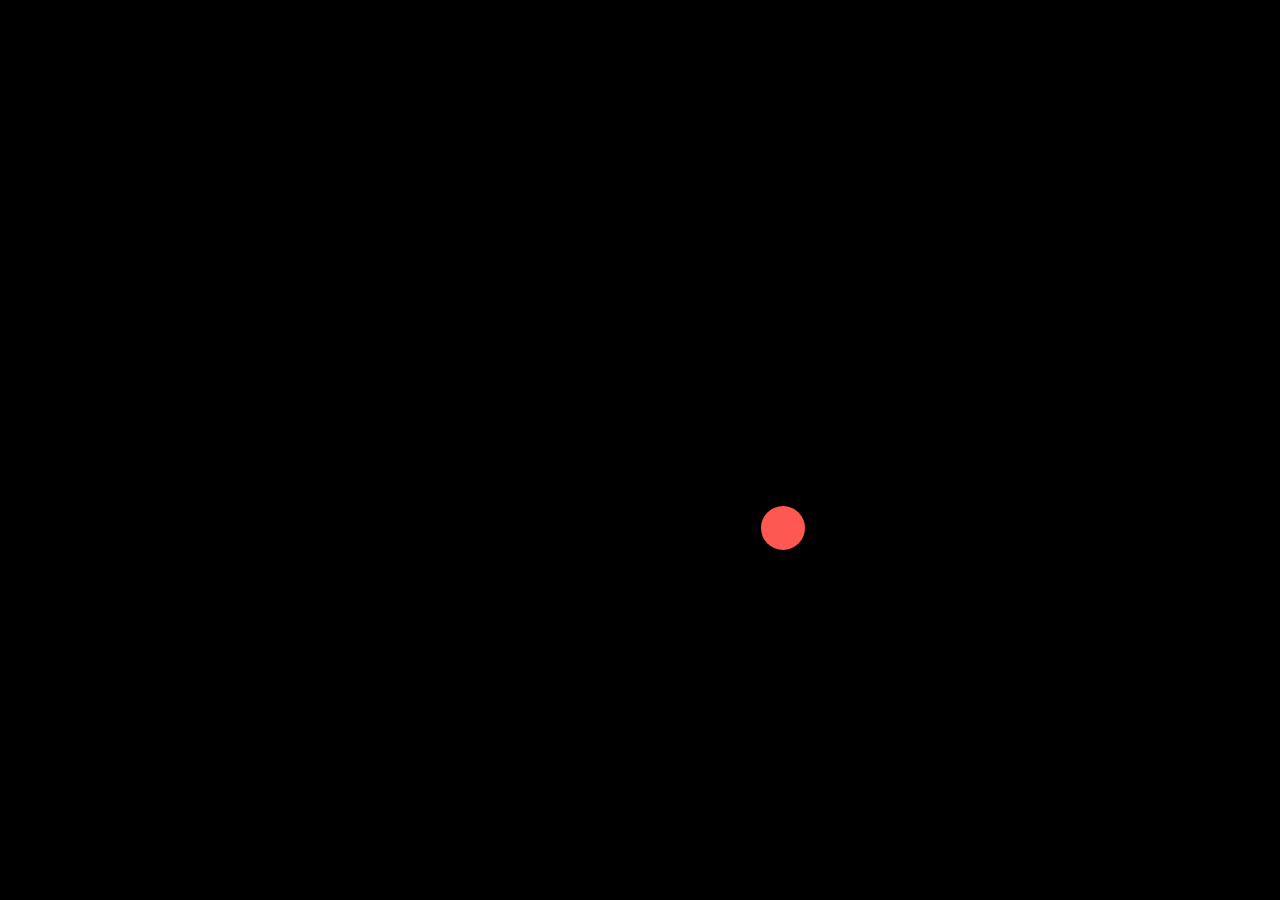
==== index.html @ 730013ab "updated index.html" ====
<!DOCTYPE html>
<html lang="en">
<head>
    <meta charset="UTF-8">
    <meta name="viewport" content="width=device-width, initial-scale=1.0">
    <title>Document</title>
    <style>
        @import url('https://fonts.googleapis.com/css?family=Poppins:700');
body {
  margin: 0;
  padding: 0;
  width: 100vw;
  height: 100vh;
  overflow: hidden;
  position: relative;
  background: #000000;
  
  display: flex;
  align-items: center;
}

.main-title {
  color: white;
  font-size: 15vmin;
  font-weight: bold;
  font-family: 'Poppins', sans-serif;
  text-transform: uppercase;
  padding-left: 40px;
}

.second-title {
  color: white;
  font-size: 5vmin;
  font-weight: bold;
  font-family: 'Poppins', sans-serif;
   position: relative;
   top: -50px;
}

.blob {
  position: absolute;
  top: 0;
  left: 0;
  fill: #023F92;
  width: 50vmax;
  z-index: -1;
  animation: move 10s ease-in-out infinite;
  transform-origin: 50% 50%;
}

.contacts li {
   display: inline-block;
   padding-left: 50px;
}

.contacts li a {
   color: #bdbdbd;
   text-decoration: none;
   font-family: 'Poppins', sans-serif;
}

.contacts li a:hover {
   color: #fff;
}

@keyframes move {
  0%   { transform: scale(1)   translate(10px, -30px); }
  38%  { transform: scale(0.8, 1) translate(80vw, 30vh) rotate(160deg); }
  40%  { transform: scale(0.8, 1) translate(80vw, 30vh) rotate(160deg); }
  78%  { transform: scale(1.3) translate(0vw, 50vh) rotate(-20deg); }
  80%  { transform: scale(1.3) translate(0vw, 50vh) rotate(-20deg); }
  100% { transform: scale(1)   translate(10px, -30px); }
}

@media screen and (max-width: 580px) {
   .main-title {
      font-size: 8vmin;
   }
   .second-title {
      top: -20px;
   }
}

@media screen and (max-width: 380px) {
   .main-title {
      font-size: 8vmin;
      padding: 20px;
   }
   .second-title {
      top: -20px;
   }
   .contacts {
      padding-left: 0;
      position: relative;
      right: 27px;
   }
}
    </style>
    <style>
        html, body, .hello-parent {
  height: 100%;
  width: 100%;
  margin: 0;
}

.hello-parent {
  display: flex;
  background: #000000;
  background: -webkit-radial-gradient(#000000, #000000); 
  background: -o-radial-gradient(#000000, #000000); 
  background: -moz-radial-gradient(#000000, #000000);
  background: radial-gradient(#000000, #000000); 
}

.hello-word {
  margin:auto;
}
/* H Animation */

.H-left-stroke {
  stroke-dasharray: 124px;
  stroke-dashoffset: 124px;
  animation: H-left-move 20s ease forwards;
}

.H-mid-stroke {
  stroke-dasharray: 37px;
  stroke-dashoffset: 37px;
  animation: H-mid-move 9s ease forwards;
}

.H-right-stroke {
  stroke-dasharray: 124px;
  stroke-dashoffset: 124px;
  animation: H-right-move 13s ease forwards;
}

@keyframes H-left-move {
  0% {
    stroke-dashoffset: 124px;
  }
  5% {
    stroke-dashoffset: 0px;
  }
  100% {
    stroke-dashoffset: 0px;
  }
}

@keyframes H-mid-move {
  0% {
    stroke-dashoffset: 37px;
  }
  5% {
    stroke-dashoffset: 37px;
  }
  10% {
    stroke-dashoffset: 0px;
  }
  100% {
    stroke-dashoffset: 0px;
  }
}

@keyframes H-right-move {
  0% {
    stroke-dashoffset: 124px;
  }
  5% {
    stroke-dashoffset: 124px;
  }
  10% {
    stroke-dashoffset: 0px;
  }
  100% {
    stroke-dashoffset: 0px;
  }
}

/* E Animation */

.E-left-stroke {
  stroke-dasharray: 124px;
  stroke-dashoffset: 124px;
  animation: E-left-move 20s ease forwards;
}

.E-top-stroke {
  stroke-dasharray: 47px;
  stroke-dashoffset: 47px;
  animation: E-top-move 10s ease forwards;
}

.E-mid-stroke {
  stroke-dasharray: 42px;
  stroke-dashoffset: 42px;
  animation: E-mid-move 10s ease forwards;
}

.E-bottom-stroke {
  stroke-dasharray: 47px;
  stroke-dashoffset: 47px;
  animation: E-bottom-move 10s ease forwards;
}

@keyframes E-left-move {
  0% {
    stroke-dashoffset: 124px;
  }
  2% {
    stroke-dashoffset: 124px;
  }
  6% {
    stroke-dashoffset: 0px;
  }
  100% {
    stroke-dashoffset: 0px;
  }
}

@keyframes E-top-move {
  0% {
    stroke-dashoffset: 47px;
  }
  6% {
    stroke-dashoffset: 47px;
  }
  11% {
    stroke-dashoffset: 0px;
  }
  100% {
    stroke-dashoffset: 0px;
  }
}

@keyframes E-mid-move {
  0% {
    stroke-dashoffset: 42px;
  }
  8% {
    stroke-dashoffset: 42px;
  }
  13% {
    stroke-dashoffset: 0px;
  }
  100% {
    stroke-dashoffset: 0px;
  }
}

@keyframes E-bottom-move {
  0% {
    stroke-dashoffset: 47px;
  }
  11% {
    stroke-dashoffset: 47px;
  }
  16% {
    stroke-dashoffset: 0px;
  }
  100% {
    stroke-dashoffset: 0px;
  }
}

/* L One Animation */

.L-one-long-stroke {
  stroke-dasharray: 124px;
  stroke-dashoffset: 124px;
  animation: L-one-long-move 20s ease forwards;
}

.L-one-short-stroke {
  stroke-dasharray: 44px;
  stroke-dashoffset: 44px;
  animation: L-one-short-move 10s ease forwards;
}

@keyframes L-one-long-move {
  0% {
    stroke-dashoffset: 124px;
  }
  2% {
    stroke-dashoffset: 124px;
  }
  7% {
    stroke-dashoffset: 0px;
  }
  100% {
    stroke-dashoffset: 0px;
  }
}

@keyframes L-one-short-move {
  0% {
    stroke-dashoffset: 44px;
  }
  13% {
    stroke-dashoffset: 44px;
  }
  18% {
    stroke-dashoffset: 0px;
  }
  100% {
    stroke-dashoffset: 0px;
  }
}

/* L Two Animation */

.L-two-long-stroke {
  stroke-dasharray: 124px;
  stroke-dashoffset: 124px;
  animation: L-two-long-move 20s ease forwards;
}

.L-two-short-stroke {
  stroke-dasharray: 44px;
  stroke-dashoffset: 44px;
  animation: L-two-short-move 10s ease forwards;
}

@keyframes L-two-long-move {
  0% {
    stroke-dashoffset: 124px;
  }
  3% {
    stroke-dashoffset: 124px;
  }
  8% {
    stroke-dashoffset: 0px;
  }
  100% {
    stroke-dashoffset: 0px;
  }
}

@keyframes L-two-short-move {
  0% {
    stroke-dashoffset: 44px;
  }
  15% {
    stroke-dashoffset: 44px;
  }
  20% {
    stroke-dashoffset: 0px;
  }
  100% {
    stroke-dashoffset: 0px;
  }
}

/* O Animation */

.O-stroke {
  stroke-dasharray: 302px;
  stroke-dashoffset: 302px;
  animation: O-move 20s ease forwards;
}

@keyframes O-move {
  0% {
    stroke-dashoffset: 302px;
  }
  4% {
    stroke-dashoffset: 302px;
  }
  9% {
    stroke-dashoffset: 0px;
  }
  100% {
    stroke-dashoffset: 0px;
  }
}

/* Red Dot Animation */

.red-dot {
  stroke-width: 44px;
  stroke-linecap: round;
  animation: red-dot-grow 8s ease-out forwards;
}

@keyframes red-dot-grow {
  0% {
    stroke-width: 0px;
  }
  15% {
    stroke-width: 0px;
  }
  20% {
    stroke-width: 44px;
  }
  100% {
    stroke-width: 44px;
  }
}
    </style>
</head>
<body>
    <div class="hello-parent">
  
        <svg class="hello-word" width="365" height="365" viewBox="0 0 365 365">
          
          
          <g id="H-letter">
          <line class="H-left-stroke" x1="17" y1="0" x2="17" y2="124" stroke="#fff" fill="none" stroke-width="34" />
          <line class="H-mid-stroke" x1="33" y1="62" x2="68" y2="62" stroke="#fff" fill="none" stroke-width="34" />
          <line class="H-right-stroke" x1="84" y1="0" x2="84" y2="124" stroke="#fff" fill="none" stroke-width="34" />
          </g>
          
          <g id="E-letter">
            <line class="E-left-stroke" x1="138" y1="0" x2="138" y2="124" stroke="#fff" fill="none" stroke-width="34" />
            <line class="E-top-stroke" x1="154" y1="17" x2="201" y2="17" stroke="#fff" fill="none" stroke-width="34" />
            <line class="E-mid-stroke" x1="154" y1="62" x2="196" y2="62" stroke="#fff" fill="none" stroke-width="34" />
            <line class="E-bottom-stroke" x1="154" y1="107" x2="201" y2="107" stroke="#fff" fill="none" stroke-width="34" />
          </g>
          
          <g id="L-one-letter">
            <line class="L-one-long-stroke" x1="17" y1="153" x2="17" y2="277" stroke="#fff" fill="none" stroke-width="34" />
            <line class="L-one-short-stroke" x1="33" y1="260" x2="77" y2="260" stroke="#fff" fill="none" stroke-width="34" />
          </g>
          
          <g id="L-two-letter">
            <line class="L-two-long-stroke" x1="104" y1="153" x2="104" y2="277" stroke="#fff" fill="none" stroke-width="34" />
            <line class="L-two-short-stroke" x1="120" y1="260" x2="164" y2="260" stroke="#fff" fill="none" stroke-width="34" />
          </g>
          
          <g id="O-letter">
            <circle class="O-stroke" cx="231" cy="215" r="48" stroke="#fff" fill="none" stroke-width="31" />
          </g>
          
          <g id="red-dot">
            <!-- Initially I tried creating a circle but it was harder to manipulate it how I wanted to in CSS so I resorted to using a line trick to make it look like a circle ....
            
            <circle class="red-dot" cx="325" cy="260" r="20" fill="#FF5851" stroke="none" />
        
            -->
            
            <line x1="325" y1="260" x2="325" y2="260" stroke="#FF5851" class="red-dot" />
          </g>
          
          
        </svg>
        </div>
      <script>
        // Redirect after 5 seconds
        setTimeout(function() {
            window.location.href = "main.html";
        }, 5000);
    </script>
</body>
</html>
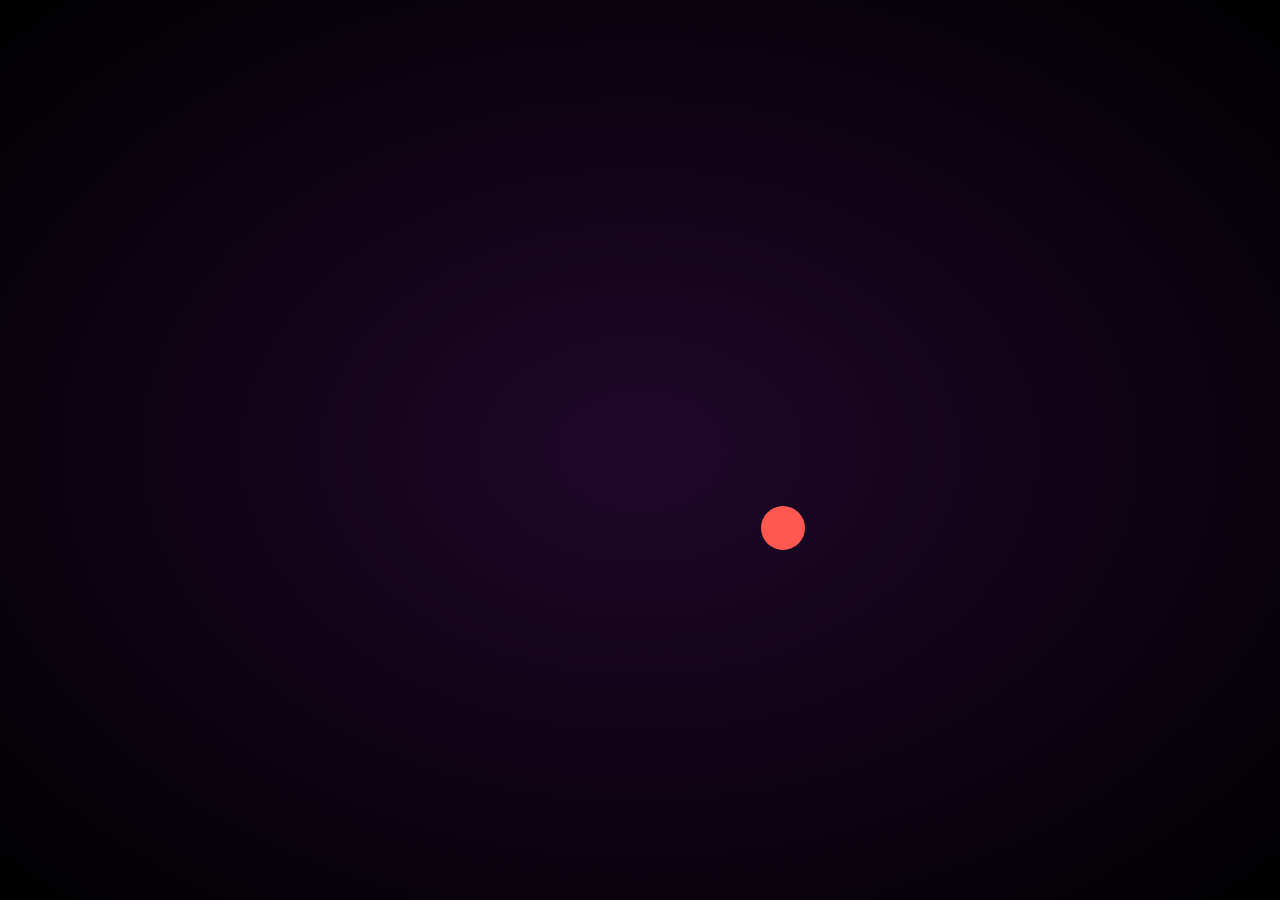
==== commit 72c461a7: "changed style" ====
--- a/index.html
+++ b/index.html
@@ -105,11 +105,11 @@
 
 .hello-parent {
   display: flex;
-  background: #000000;
-  background: -webkit-radial-gradient(#000000, #000000); 
-  background: -o-radial-gradient(#000000, #000000); 
-  background: -moz-radial-gradient(#000000, #000000);
-  background: radial-gradient(#000000, #000000); 
+  background: #000000a2;
+  background: -webkit-radial-gradient(#20072b, #000000); 
+  background: -o-radial-gradient(#20072b, #000000); 
+  background: -moz-radial-gradient(#20072b, #000000);
+  background: radial-gradient(#20072b, #000000); 
 }
 
 .hello-word {
@@ -443,6 +443,9 @@
           
           
         </svg>
+        <div class="bg-wrapper">
+          <div class="blob"></div>
+      </div>
         </div>
       <script>
         // Redirect after 5 seconds
